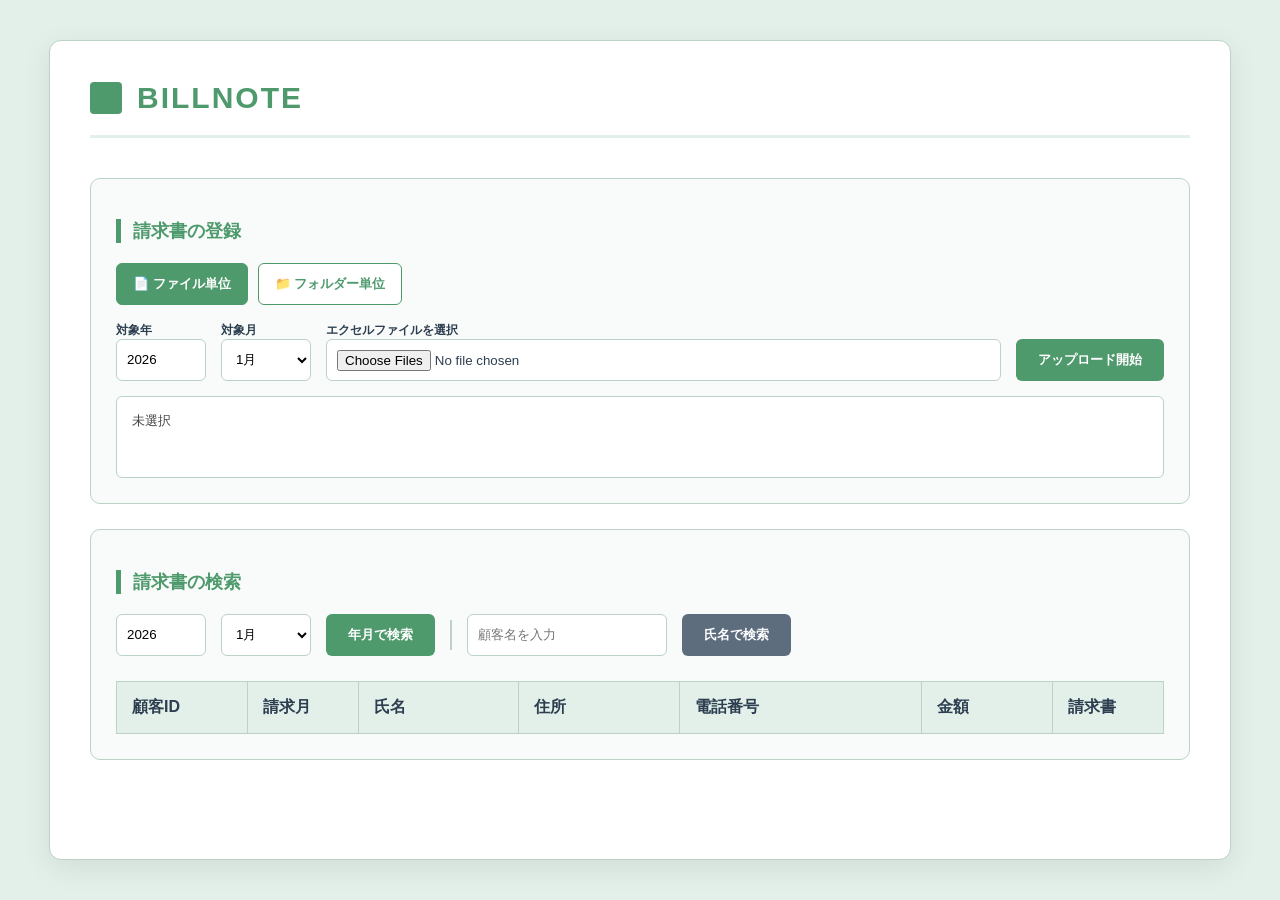
==== static/index.html @ 717a2413 "version1.03" ====
<!doctype html>
<html lang="ja">
  <head>
    <meta charset="UTF-8" />
    <meta name="viewport" content="width=device-width, initial-scale=1.0" />
    <title>BillNote | 請求書管理</title>
    <style>
      :root {
        --primary-green: #e2f0e9;
        --accent-green: #4e9a6d;
        --border-green: #bcd2c5;
        --text-dark: #2c3e50;
      }
      body {
        font-family: "Helvetica Neue", Arial, sans-serif;
        background-color: var(--primary-green);
        color: var(--text-dark);
        margin: 0;
        display: flex;
        justify-content: center;
        min-height: 100vh;
      }
      .container {
        width: 100%;
        max-width: 1100px;
        background: white;
        margin: 40px 20px;
        padding: 40px;
        border-radius: 12px;
        box-shadow: 0 8px 30px rgba(0, 0, 0, 0.08);
        border: 1px solid var(--border-green);
      }
      .header {
        display: flex;
        align-items: center;
        margin-bottom: 40px;
        border-bottom: 3px solid var(--primary-green);
        padding-bottom: 20px;
      }
      .logo {
        font-size: 30px;
        font-weight: bold;
        color: var(--accent-green);
        letter-spacing: 2px;
        display: flex;
        align-items: center;
      }
      .logo-icon {
        width: 32px;
        height: 32px;
        background-color: var(--accent-green);
        border-radius: 4px;
        margin-right: 15px;
      }
      .section-box {
        background-color: #f8fbf9;
        padding: 25px;
        border-radius: 10px;
        border: 1.5px solid var(--border-green);
        margin-bottom: 25px;
      }
      h2 {
        font-size: 18px;
        color: var(--accent-green);
        border-left: 5px solid var(--accent-green);
        padding-left: 12px;
        margin-bottom: 20px;
      }

      /* 入力フォームのレイアウト調整 */
      .upload-form-grid {
        display: flex;
        flex-wrap: wrap;
        gap: 15px;
        align-items: flex-end;
        margin-bottom: 15px;
      }

      input,
      select {
        padding: 10px;
        border: 1.5px solid var(--border-green);
        border-radius: 6px;
        background: white;
        height: 42px; /* 高さを統一 */
        box-sizing: border-box;
      }

      .mode-selector {
        margin-bottom: 15px;
        display: flex;
        gap: 10px;
      }
      .mode-btn {
        background: #fff;
        color: var(--accent-green);
        border: 1px solid var(--accent-green);
        padding: 8px 16px;
        font-size: 13px;
        cursor: pointer;
        border-radius: 6px;
      }
      .mode-btn.active {
        background: var(--accent-green);
        color: #fff;
      }

      button {
        background-color: var(--accent-green);
        color: white;
        border: none;
        padding: 0 22px;
        border-radius: 6px;
        cursor: pointer;
        font-weight: bold;
        transition: 0.2s;
        height: 42px; /* 入力欄と高さを合わせる */
      }
      button:hover {
        filter: brightness(0.9);
      }

      #selectionDisplay {
        display: block;
        font-size: 13px;
        color: #444;
        background: #fff;
        padding: 15px;
        border-radius: 6px;
        border: 1px solid var(--border-green);
        min-height: 50px;
        word-break: break-all;
      }

      .progress-container {
        width: 100%;
        background-color: #eee;
        border-radius: 10px;
        margin: 15px 0;
        display: none;
        overflow: hidden;
      }
      .progress-bar {
        width: 0%;
        height: 12px;
        background-color: var(--accent-green);
        transition: width 0.3s ease;
      }

      table {
        width: 100%;
        border-collapse: collapse;
        margin-top: 20px;
        background: white;
      }
      th {
        background-color: var(--primary-green);
        padding: 15px;
        border: 1px solid var(--border-green);
        text-align: left;
      }
      td {
        padding: 12px;
        border: 1px solid var(--border-green);
      }
      .id-link {
        color: var(--accent-green);
        text-decoration: none;
        font-weight: bold;
        cursor: pointer;
        border-bottom: 2px solid var(--primary-green);
      }

      #message {
        margin-top: 15px;
        padding: 12px;
        border-radius: 6px;
        display: none;
        border: 1px solid var(--border-green);
        background-color: #f8fbf9;
        max-height: 300px;
        overflow-y: auto;
      }
      .status-list {
        padding-left: 20px;
        font-size: 13px;
        list-style: none;
      }
    </style>
  </head>
  <body>
    <div class="container">
      <div class="header">
        <div class="logo">
          <div class="logo-icon"></div>
          BILLNOTE
        </div>
      </div>

      <div class="section-box">
        <h2>請求書の登録</h2>
        <div class="mode-selector">
          <button
            type="button"
            class="mode-btn active"
            id="fileModeBtn"
            onclick="toggleMode('file')"
          >
            📄 ファイル単位
          </button>
          <button
            type="button"
            class="mode-btn"
            id="folderModeBtn"
            onclick="toggleMode('folder')"
          >
            📁 フォルダー単位
          </button>
        </div>

        <form id="uploadForm" class="upload-form-grid">
          <div>
            <label style="font-size: 12px; font-weight: bold">対象年</label
            ><br />
            <input type="number" id="year" value="2026" style="width: 90px" />
          </div>
          <div>
            <label style="font-size: 12px; font-weight: bold">対象月</label
            ><br />
            <select id="month" style="width: 90px">
              <option value="1">1月</option>
              <option value="2">2月</option>
              <option value="3">3月</option>
              <option value="4">4月</option>
              <option value="5">5月</option>
              <option value="6">6月</option>
              <option value="7">7月</option>
              <option value="8">8月</option>
              <option value="9">9月</option>
              <option value="10">10月</option>
              <option value="11">11月</option>
              <option value="12">12月</option>
            </select>
          </div>
          <div style="flex-grow: 1; min-width: 250px">
            <label id="inputLabel" style="font-size: 12px; font-weight: bold"
              >エクセルファイルを選択</label
            ><br />
            <input
              type="file"
              id="fileInput"
              accept=".xlsx"
              multiple
              style="display: block; width: 100%"
            />
            <input
              type="file"
              id="folderInput"
              webkitdirectory
              style="display: none; width: 100%"
            />
          </div>
          <button type="submit">アップロード開始</button>
        </form>

        <div id="selectionDisplay">未選択</div>

        <div id="progressWrapper" style="display: none; margin-top: 20px">
          <div class="progress-container">
            <div id="progressBar" class="progress-bar"></div>
          </div>
          <div
            id="progressText"
            style="
              font-size: 12px;
              color: var(--accent-green);
              text-align: right;
              margin-top: 5px;
            "
          >
            0%
          </div>
        </div>
        <div id="message"></div>
      </div>

      <div class="section-box">
        <h2>請求書の検索</h2>
        <div
          style="
            display: flex;
            gap: 15px;
            margin-bottom: 25px;
            flex-wrap: wrap;
            align-items: center;
          "
        >
          <input
            type="number"
            id="searchYear"
            value="2026"
            style="width: 90px"
          />
          <select id="searchMonth" style="width: 90px">
            <option value="1">1月</option>
            <option value="2">2月</option>
            <option value="3">3月</option>
            <option value="4">4月</option>
            <option value="5">5月</option>
            <option value="6">6月</option>
            <option value="7">7月</option>
            <option value="8">8月</option>
            <option value="9">9月</option>
            <option value="10">10月</option>
            <option value="11">11月</option>
            <option value="12">12月</option>
          </select>
          <button onclick="searchInvoices('month')">年月で検索</button>
          <div
            style="width: 2px; height: 30px; background: var(--border-green)"
          ></div>
          <input
            type="text"
            id="searchName"
            placeholder="顧客名を入力"
            style="width: 200px"
          />
          <button
            onclick="searchInvoices('customer')"
            style="background-color: #5d6d7e"
          >
            氏名で検索
          </button>
        </div>

        <table>
          <thead>
            <tr>
              <th style="width: 100px">顧客ID</th>
              <th style="width: 80px">請求月</th>
              <th>氏名</th>
              <th>住所</th>
              <th>電話番号</th>
              <th style="width: 100px">金額</th>
              <th style="width: 80px">請求書</th>
            </tr>
          </thead>
          <tbody id="resultTable"></tbody>
        </table>
      </div>
    </div>

    <script>
      const apiBaseUrl =
        "https://6ssxr2dq8d.execute-api.ap-northeast-1.amazonaws.com/default/billnote-api";
      let currentMode = "file";

      function toggleMode(mode) {
        currentMode = mode;
        const fileInp = document.getElementById("fileInput");
        const folderInp = document.getElementById("folderInput");
        const display = document.getElementById("selectionDisplay");
        const label = document.getElementById("inputLabel");

        document
          .getElementById("fileModeBtn")
          .classList.toggle("active", mode === "file");
        document
          .getElementById("folderModeBtn")
          .classList.toggle("active", mode === "folder");

        if (mode === "file") {
          fileInp.style.display = "block";
          folderInp.style.display = "none";
          label.textContent = "エクセルファイルを選択 (複数可)";
        } else {
          fileInp.style.display = "none";
          folderInp.style.display = "block";
          label.textContent = "フォルダーを選択してください";
        }

        fileInp.value = "";
        folderInp.value = "";
        display.textContent = "未選択";
      }

      function updateDisplay(e) {
        const display = document.getElementById("selectionDisplay");
        const files = Array.from(e.target.files);

        if (files.length === 0) {
          display.textContent = "未選択";
          return;
        }

        const excelFiles = files.filter((f) => f.name.endsWith(".xlsx"));

        if (currentMode === "folder") {
          // 不明なフォルダー対策: パスを分解して親を取得
          let folderName = "選択されたフォルダ";
          const firstFile = files.find((f) => f.webkitrelativepath);
          if (firstFile) {
            folderName = firstFile.webkitrelativepath.split("/")[0];
          }

          display.innerHTML =
            `📁 フォルダー名: <strong style="color:var(--accent-green);">${folderName}</strong><br>` +
            `<small>Excelファイル (${excelFiles.length}件): ${excelFiles.map((f) => f.name).join(", ")}</small>`;
        } else {
          // ファイル名を下の欄に一覧表示
          display.innerHTML =
            `📄 選択されたファイル (${excelFiles.length}件):<br>` +
            `<small>${excelFiles.map((f) => f.name).join(", ")}</small>`;
        }
      }

      document
        .getElementById("fileInput")
        .addEventListener("change", updateDisplay);
      document
        .getElementById("folderInput")
        .addEventListener("change", updateDisplay);

      // アップロード
      document.getElementById("uploadForm").onsubmit = async (e) => {
        e.preventDefault();
        const activeInput =
          currentMode === "file"
            ? document.getElementById("fileInput")
            : document.getElementById("folderInput");
        const files = Array.from(activeInput.files).filter((f) =>
          f.name.endsWith(".xlsx"),
        );
        if (files.length === 0)
          return alert("送信するExcelファイルがありません");

        const msg = document.getElementById("message");
        const progBar = document.getElementById("progressBar");
        const progText = document.getElementById("progressText");

        msg.style.display = "block";
        msg.innerHTML =
          "<strong>処理状況:</strong><ul id='statusList' class='status-list'></ul>";
        document.getElementById("progressWrapper").style.display = "block";
        const statusList = document.getElementById("statusList");

        for (let i = 0; i < files.length; i++) {
          const file = files[i];
          const li = document.createElement("li");
          li.textContent = `⏳ [${i + 1}/${files.length}] ${file.name}`;
          statusList.appendChild(li);

          const formData = new FormData();
          formData.append("file", file);
          formData.append("year", document.getElementById("year").value);
          formData.append("month", document.getElementById("month").value);

          try {
            const res = await fetch(apiBaseUrl + "/upload", {
              method: "POST",
              body: formData,
            });
            li.innerHTML = res.ok
              ? `<span style="color: #2e7d32;">✔ ${file.name} 完了</span>`
              : `<span style="color: #c62828;">✘ ${file.name} 失敗</span>`;
          } catch (err) {
            li.innerHTML = `<span style="color: #c62828;">✘ エラー</span>`;
          }

          const percent = Math.round(((i + 1) / files.length) * 100);
          progBar.style.width = percent + "%";
          progText.textContent = `${percent}% (${i + 1}/${files.length})`;
          msg.scrollTop = msg.scrollHeight;
        }
      };

      // 検索（元のロジックを復元）
      async function searchInvoices(type, val = null) {
        let url = "";
        if (type === "month") {
          url = `${apiBaseUrl}/search/month?year=${document.getElementById("searchYear").value}&month=${document.getElementById("searchMonth").value}`;
        } else if (type === "customer") {
          const name = document.getElementById("searchName").value;
          if (!name) return alert("氏名を入力してください");
          url = `${apiBaseUrl}/search/customer?name=${encodeURIComponent(name)}`;
        } else if (type === "id") {
          url = `${apiBaseUrl}/search/customer_id?customer_id=${val}`;
        }

        const tbody = document.getElementById("resultTable");
        tbody.innerHTML =
          '<tr><td colspan="7" style="text-align:center;">読み込み中...</td></tr>';

        try {
          const res = await fetch(url);
          const data = await res.json();
          tbody.innerHTML = "";
          if (!data.results || data.results.length === 0) {
            tbody.innerHTML =
              '<tr><td colspan="7" style="text-align:center;">該当なし</td></tr>';
            return;
          }
          data.results.forEach((item) => {
            const tr = document.createElement("tr");
            tr.innerHTML = `
                <td><a class="id-link" onclick="searchInvoices('id', '${item.customer_id}')">${item.customer_id.substring(0, 8)}</a></td>
                <td>${item.invoice_month}</td>
                <td><b>${item.customer_name}</b></td>
                <td style="font-size: 11px;">${item.address || "-"}</td>
                <td>${item.phone || "-"}</td>
                <td style="text-align: right;">${item.total_amount.toLocaleString()}円</td>
                <td style="text-align: center;">
                    <a href="${apiBaseUrl}/download?s3_path=${encodeURIComponent(item.s3_path)}" target="_blank">
                        <button style="padding: 0 10px; font-size: 12px; background:#17a2b8; height:30px;">保存</button>
                    </a>
                </td>`;
            tbody.appendChild(tr);
          });
        } catch (err) {
          alert("エラーが発生しました");
        }
      }
    </script>
  </body>
</html>
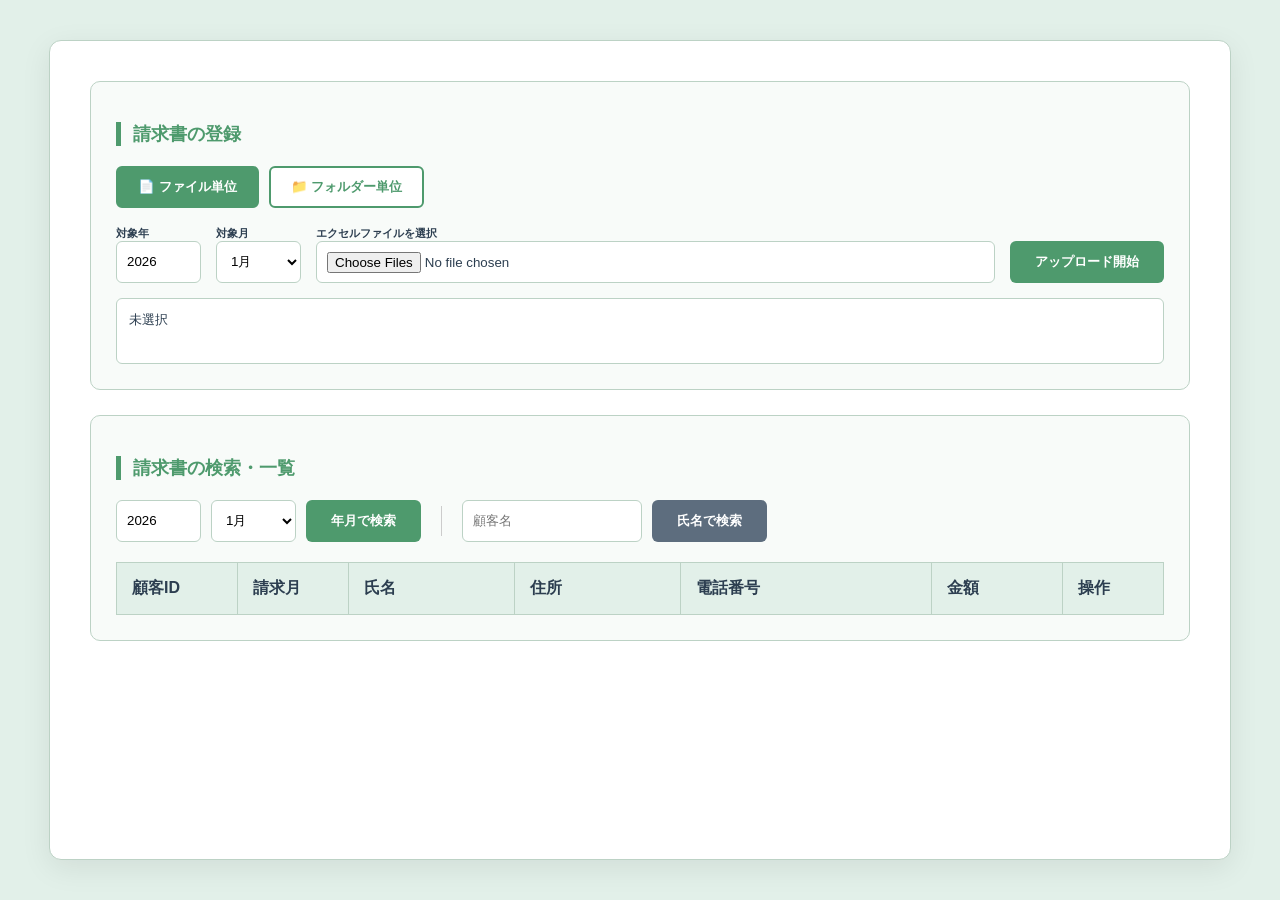
==== commit 975aeaa1: "version1.04" ====
--- a/static/index.html
+++ b/static/index.html
@@ -10,6 +10,7 @@
         --accent-green: #4e9a6d;
         --border-green: #bcd2c5;
         --text-dark: #2c3e50;
+        --bg-white: #ffffff;
       }
       body {
         font-family: "Helvetica Neue", Arial, sans-serif;
@@ -23,34 +24,12 @@
       .container {
         width: 100%;
         max-width: 1100px;
-        background: white;
+        background: var(--bg-white);
         margin: 40px 20px;
         padding: 40px;
         border-radius: 12px;
         box-shadow: 0 8px 30px rgba(0, 0, 0, 0.08);
         border: 1px solid var(--border-green);
-      }
-      .header {
-        display: flex;
-        align-items: center;
-        margin-bottom: 40px;
-        border-bottom: 3px solid var(--primary-green);
-        padding-bottom: 20px;
-      }
-      .logo {
-        font-size: 30px;
-        font-weight: bold;
-        color: var(--accent-green);
-        letter-spacing: 2px;
-        display: flex;
-        align-items: center;
-      }
-      .logo-icon {
-        width: 32px;
-        height: 32px;
-        background-color: var(--accent-green);
-        border-radius: 4px;
-        margin-right: 15px;
       }
       .section-box {
         background-color: #f8fbf9;
@@ -67,7 +46,28 @@
         margin-bottom: 20px;
       }
 
-      /* 入力フォームのレイアウト調整 */
+      /* モード切替ボタンのスタイル */
+      .mode-tabs {
+        display: flex;
+        gap: 10px;
+        margin-bottom: 15px;
+      }
+      .btn-mode {
+        padding: 10px 20px;
+        border-radius: 6px;
+        cursor: pointer;
+        font-weight: bold;
+        transition: 0.3s;
+        border: 2px solid var(--accent-green);
+        background-color: white;
+        color: var(--accent-green);
+      }
+      /* 選択されている時の色 */
+      .btn-mode.active {
+        background-color: var(--accent-green);
+        color: white;
+      }
+
       .upload-form-grid {
         display: flex;
         flex-wrap: wrap;
@@ -75,83 +75,89 @@
         align-items: flex-end;
         margin-bottom: 15px;
       }
-
       input,
       select {
         padding: 10px;
         border: 1.5px solid var(--border-green);
         border-radius: 6px;
         background: white;
-        height: 42px; /* 高さを統一 */
+        height: 42px;
         box-sizing: border-box;
       }
-
-      .mode-selector {
-        margin-bottom: 15px;
-        display: flex;
-        gap: 10px;
-      }
-      .mode-btn {
-        background: #fff;
-        color: var(--accent-green);
-        border: 1px solid var(--accent-green);
-        padding: 8px 16px;
-        font-size: 13px;
-        cursor: pointer;
-        border-radius: 6px;
-      }
-      .mode-btn.active {
-        background: var(--accent-green);
-        color: #fff;
-      }
-
-      button {
+      .btn-main {
         background-color: var(--accent-green);
         color: white;
         border: none;
-        padding: 0 22px;
+        padding: 0 25px;
         border-radius: 6px;
         cursor: pointer;
         font-weight: bold;
-        transition: 0.2s;
-        height: 42px; /* 入力欄と高さを合わせる */
-      }
-      button:hover {
-        filter: brightness(0.9);
-      }
-
+        height: 42px;
+      }
+
+      /* 選択中リスト */
       #selectionDisplay {
-        display: block;
         font-size: 13px;
-        color: #444;
         background: #fff;
-        padding: 15px;
+        padding: 12px;
         border-radius: 6px;
         border: 1px solid var(--border-green);
-        min-height: 50px;
-        word-break: break-all;
-      }
-
-      .progress-container {
+        min-height: 40px;
+        margin-top: 10px;
+        max-height: 200px;
+        overflow-y: auto;
+      }
+
+      /* 進捗・ログ表示 */
+      .progress-wrapper {
+        margin: 20px 0;
+        display: none;
+      }
+      .progress-outer {
         width: 100%;
         background-color: #eee;
         border-radius: 10px;
-        margin: 15px 0;
+        height: 18px;
+        overflow: hidden;
+        border: 1px solid var(--border-green);
+      }
+      .progress-inner {
+        width: 0%;
+        height: 100%;
+        background: linear-gradient(90deg, #4e9a6d, #82c49a);
+        transition: width 0.3s ease;
+      }
+      #message {
+        margin-top: 15px;
+        padding: 15px;
+        border-radius: 6px;
         display: none;
-        overflow: hidden;
-      }
-      .progress-bar {
-        width: 0%;
-        height: 12px;
-        background-color: var(--accent-green);
-        transition: width 0.3s ease;
+        border: 1px solid var(--border-green);
+        background-color: #fff;
+        max-height: 300px;
+        overflow-y: auto;
+        font-size: 13px;
+      }
+      .log-entry {
+        border-bottom: 1px solid #f0f0f0;
+        padding: 6px 0;
+      }
+      .status-waiting {
+        color: #888;
+      }
+      .status-success {
+        color: #2e7d32;
+        font-weight: bold;
+      }
+      .status-error {
+        color: #d32f2f;
+        font-weight: bold;
       }
 
       table {
         width: 100%;
         border-collapse: collapse;
         margin-top: 20px;
-        background: white;
       }
       th {
         background-color: var(--primary-green);
@@ -168,50 +174,27 @@
         text-decoration: none;
         font-weight: bold;
         cursor: pointer;
-        border-bottom: 2px solid var(--primary-green);
-      }
-
-      #message {
-        margin-top: 15px;
-        padding: 12px;
-        border-radius: 6px;
-        display: none;
-        border: 1px solid var(--border-green);
-        background-color: #f8fbf9;
-        max-height: 300px;
-        overflow-y: auto;
-      }
-      .status-list {
-        padding-left: 20px;
-        font-size: 13px;
-        list-style: none;
       }
     </style>
   </head>
   <body>
     <div class="container">
-      <div class="header">
-        <div class="logo">
-          <div class="logo-icon"></div>
-          BILLNOTE
-        </div>
-      </div>
-
       <div class="section-box">
         <h2>請求書の登録</h2>
-        <div class="mode-selector">
+
+        <div class="mode-tabs">
           <button
             type="button"
-            class="mode-btn active"
-            id="fileModeBtn"
+            id="modeFile"
+            class="btn-mode active"
             onclick="toggleMode('file')"
           >
             📄 ファイル単位
           </button>
           <button
             type="button"
-            class="mode-btn"
-            id="folderModeBtn"
+            id="modeFolder"
+            class="btn-mode"
             onclick="toggleMode('folder')"
           >
             📁 フォルダー単位
@@ -220,14 +203,14 @@
 
         <form id="uploadForm" class="upload-form-grid">
           <div>
-            <label style="font-size: 12px; font-weight: bold">対象年</label
+            <label style="font-size: 11px; font-weight: bold">対象年</label
             ><br />
-            <input type="number" id="year" value="2026" style="width: 90px" />
+            <input type="number" id="year" value="2026" style="width: 85px" />
           </div>
           <div>
-            <label style="font-size: 12px; font-weight: bold">対象月</label
+            <label style="font-size: 11px; font-weight: bold">対象月</label
             ><br />
-            <select id="month" style="width: 90px">
+            <select id="month" style="width: 85px">
               <option value="1">1月</option>
               <option value="2">2月</option>
               <option value="3">3月</option>
@@ -242,8 +225,8 @@
               <option value="12">12月</option>
             </select>
           </div>
-          <div style="flex-grow: 1; min-width: 250px">
-            <label id="inputLabel" style="font-size: 12px; font-weight: bold"
+          <div style="flex-grow: 1">
+            <label id="inputLabel" style="font-size: 11px; font-weight: bold"
               >エクセルファイルを選択</label
             ><br />
             <input
@@ -260,37 +243,40 @@
               style="display: none; width: 100%"
             />
           </div>
-          <button type="submit">アップロード開始</button>
+          <button type="submit" class="btn-main">アップロード開始</button>
         </form>
 
         <div id="selectionDisplay">未選択</div>
 
-        <div id="progressWrapper" style="display: none; margin-top: 20px">
-          <div class="progress-container">
-            <div id="progressBar" class="progress-bar"></div>
+        <div id="progressArea" class="progress-wrapper">
+          <div class="progress-outer">
+            <div id="progressGauge" class="progress-inner"></div>
           </div>
           <div
-            id="progressText"
             style="
+              display: flex;
+              justify-content: space-between;
               font-size: 12px;
+              margin-top: 5px;
+              font-weight: bold;
               color: var(--accent-green);
-              text-align: right;
-              margin-top: 5px;
             "
           >
-            0%
+            <span id="progressPercent">0%</span>
+            <span id="progressCount">0 / 0</span>
           </div>
         </div>
+
         <div id="message"></div>
       </div>
 
       <div class="section-box">
-        <h2>請求書の検索</h2>
+        <h2>請求書の検索・一覧</h2>
         <div
           style="
             display: flex;
-            gap: 15px;
-            margin-bottom: 25px;
+            gap: 10px;
+            margin-bottom: 20px;
             flex-wrap: wrap;
             align-items: center;
           "
@@ -299,9 +285,9 @@
             type="number"
             id="searchYear"
             value="2026"
-            style="width: 90px"
+            style="width: 85px"
           />
-          <select id="searchMonth" style="width: 90px">
+          <select id="searchMonth" style="width: 85px">
             <option value="1">1月</option>
             <option value="2">2月</option>
             <option value="3">3月</option>
@@ -315,17 +301,20 @@
             <option value="11">11月</option>
             <option value="12">12月</option>
           </select>
-          <button onclick="searchInvoices('month')">年月で検索</button>
+          <button class="btn-main" onclick="searchInvoices('month')">
+            年月で検索
+          </button>
           <div
-            style="width: 2px; height: 30px; background: var(--border-green)"
+            style="width: 1px; height: 30px; background: #ccc; margin: 0 10px"
           ></div>
           <input
             type="text"
             id="searchName"
-            placeholder="顧客名を入力"
-            style="width: 200px"
+            placeholder="顧客名"
+            style="width: 180px"
           />
           <button
+            class="btn-main"
             onclick="searchInvoices('customer')"
             style="background-color: #5d6d7e"
           >
@@ -333,16 +322,18 @@
           </button>
         </div>
 
-        <table>
+        <table
+          style="width: 100%; border-collapse: collapse; background: white"
+        >
           <thead>
             <tr>
-              <th style="width: 100px">顧客ID</th>
+              <th style="width: 90px">顧客ID</th>
               <th style="width: 80px">請求月</th>
               <th>氏名</th>
               <th>住所</th>
               <th>電話番号</th>
               <th style="width: 100px">金額</th>
-              <th style="width: 80px">請求書</th>
+              <th style="width: 70px">操作</th>
             </tr>
           </thead>
           <tbody id="resultTable"></tbody>
@@ -357,71 +348,47 @@
 
       function toggleMode(mode) {
         currentMode = mode;
+        const btnFile = document.getElementById("modeFile");
+        const btnFolder = document.getElementById("modeFolder");
         const fileInp = document.getElementById("fileInput");
         const folderInp = document.getElementById("folderInput");
-        const display = document.getElementById("selectionDisplay");
-        const label = document.getElementById("inputLabel");
-
-        document
-          .getElementById("fileModeBtn")
-          .classList.toggle("active", mode === "file");
-        document
-          .getElementById("folderModeBtn")
-          .classList.toggle("active", mode === "folder");
 
         if (mode === "file") {
+          btnFile.classList.add("active");
+          btnFolder.classList.remove("active");
           fileInp.style.display = "block";
           folderInp.style.display = "none";
-          label.textContent = "エクセルファイルを選択 (複数可)";
+          document.getElementById("inputLabel").textContent =
+            "エクセルファイルを選択";
         } else {
+          btnFolder.classList.add("active");
+          btnFile.classList.remove("active");
           fileInp.style.display = "none";
           folderInp.style.display = "block";
-          label.textContent = "フォルダーを選択してください";
+          document.getElementById("inputLabel").textContent =
+            "フォルダーを選択";
         }
-
-        fileInp.value = "";
-        folderInp.value = "";
-        display.textContent = "未選択";
+        document.getElementById("selectionDisplay").textContent = "未選択";
       }
 
       function updateDisplay(e) {
+        const files = Array.from(e.target.files).filter((f) =>
+          f.name.endsWith(".xlsx"),
+        );
         const display = document.getElementById("selectionDisplay");
-        const files = Array.from(e.target.files);
-
         if (files.length === 0) {
           display.textContent = "未選択";
           return;
         }
 
-        const excelFiles = files.filter((f) => f.name.endsWith(".xlsx"));
-
-        if (currentMode === "folder") {
-          // 不明なフォルダー対策: パスを分解して親を取得
-          let folderName = "選択されたフォルダ";
-          const firstFile = files.find((f) => f.webkitrelativepath);
-          if (firstFile) {
-            folderName = firstFile.webkitrelativepath.split("/")[0];
-          }
-
-          display.innerHTML =
-            `📁 フォルダー名: <strong style="color:var(--accent-green);">${folderName}</strong><br>` +
-            `<small>Excelファイル (${excelFiles.length}件): ${excelFiles.map((f) => f.name).join(", ")}</small>`;
-        } else {
-          // ファイル名を下の欄に一覧表示
-          display.innerHTML =
-            `📄 選択されたファイル (${excelFiles.length}件):<br>` +
-            `<small>${excelFiles.map((f) => f.name).join(", ")}</small>`;
-        }
-      }
-
-      document
-        .getElementById("fileInput")
-        .addEventListener("change", updateDisplay);
-      document
-        .getElementById("folderInput")
-        .addEventListener("change", updateDisplay);
-
-      // アップロード
+        const list = files
+          .map((f) => `<li>${f.webkitrelativepath || f.name}</li>`)
+          .join("");
+        display.innerHTML = `<strong>📁 選択したファイル (${files.length}件):</strong><ul style="margin:5px 0; padding-left:18px; color:#555;">${list}</ul>`;
+      }
+      document.getElementById("fileInput").onchange = updateDisplay;
+      document.getElementById("folderInput").onchange = updateDisplay;
+
       document.getElementById("uploadForm").onsubmit = async (e) => {
         e.preventDefault();
         const activeInput =
@@ -431,57 +398,64 @@
         const files = Array.from(activeInput.files).filter((f) =>
           f.name.endsWith(".xlsx"),
         );
-        if (files.length === 0)
-          return alert("送信するExcelファイルがありません");
+        if (files.length === 0) return alert("ファイルを選んでください");
 
         const msg = document.getElementById("message");
-        const progBar = document.getElementById("progressBar");
-        const progText = document.getElementById("progressText");
+        const progArea = document.getElementById("progressArea");
+        const progGauge = document.getElementById("progressGauge");
 
         msg.style.display = "block";
-        msg.innerHTML =
-          "<strong>処理状況:</strong><ul id='statusList' class='status-list'></ul>";
-        document.getElementById("progressWrapper").style.display = "block";
-        const statusList = document.getElementById("statusList");
+        msg.innerHTML = "<strong>📊 処理結果:</strong>";
+        progArea.style.display = "block";
 
         for (let i = 0; i < files.length; i++) {
           const file = files[i];
-          const li = document.createElement("li");
-          li.textContent = `⏳ [${i + 1}/${files.length}] ${file.name}`;
-          statusList.appendChild(li);
+          const logId = `log-${i}`;
+          msg.innerHTML += `<div id="${logId}" class="log-entry status-waiting">⏳ ${file.name} - 送信開始...</div>`;
+          msg.scrollTop = msg.scrollHeight;
 
           const formData = new FormData();
           formData.append("file", file);
           formData.append("year", document.getElementById("year").value);
           formData.append("month", document.getElementById("month").value);
 
+          const logElem = document.getElementById(logId);
           try {
             const res = await fetch(apiBaseUrl + "/upload", {
               method: "POST",
               body: formData,
             });
-            li.innerHTML = res.ok
-              ? `<span style="color: #2e7d32;">✔ ${file.name} 完了</span>`
-              : `<span style="color: #c62828;">✘ ${file.name} 失敗</span>`;
+            if (res.ok) {
+              logElem.className = "log-entry status-success";
+              logElem.textContent = `✔ ${file.name} - 成功`;
+            } else {
+              const err = await res
+                .json()
+                .catch(() => ({ detail: "不明なエラー" }));
+              logElem.className = "log-entry status-error";
+              logElem.textContent = `✘ ${file.name} - 失敗 (${err.detail})`;
+            }
           } catch (err) {
-            li.innerHTML = `<span style="color: #c62828;">✘ エラー</span>`;
+            logElem.className = "log-entry status-error";
+            logElem.textContent = `✘ ${file.name} - 接続エラー`;
           }
 
           const percent = Math.round(((i + 1) / files.length) * 100);
-          progBar.style.width = percent + "%";
-          progText.textContent = `${percent}% (${i + 1}/${files.length})`;
-          msg.scrollTop = msg.scrollHeight;
+          progGauge.style.width = percent + "%";
+          document.getElementById("progressPercent").textContent =
+            percent + "%";
+          document.getElementById("progressCount").textContent =
+            `${i + 1} / ${files.length}`;
         }
       };
 
-      // 検索（元のロジックを復元）
       async function searchInvoices(type, val = null) {
         let url = "";
         if (type === "month") {
           url = `${apiBaseUrl}/search/month?year=${document.getElementById("searchYear").value}&month=${document.getElementById("searchMonth").value}`;
         } else if (type === "customer") {
           const name = document.getElementById("searchName").value;
-          if (!name) return alert("氏名を入力してください");
+          if (!name) return alert("氏名を入力");
           url = `${apiBaseUrl}/search/customer?name=${encodeURIComponent(name)}`;
         } else if (type === "id") {
           url = `${apiBaseUrl}/search/customer_id?customer_id=${val}`;
@@ -489,7 +463,7 @@
 
         const tbody = document.getElementById("resultTable");
         tbody.innerHTML =
-          '<tr><td colspan="7" style="text-align:center;">読み込み中...</td></tr>';
+          '<tr><td colspan="7" style="text-align:center;">検索中...</td></tr>';
 
         try {
           const res = await fetch(url);
@@ -509,11 +483,9 @@
                 <td style="font-size: 11px;">${item.address || "-"}</td>
                 <td>${item.phone || "-"}</td>
                 <td style="text-align: right;">${item.total_amount.toLocaleString()}円</td>
-                <td style="text-align: center;">
-                    <a href="${apiBaseUrl}/download?s3_path=${encodeURIComponent(item.s3_path)}" target="_blank">
-                        <button style="padding: 0 10px; font-size: 12px; background:#17a2b8; height:30px;">保存</button>
-                    </a>
-                </td>`;
+                <td><a href="${apiBaseUrl}/download?s3_path=${encodeURIComponent(item.s3_path)}" target="_blank">
+                  <button style="background:#17a2b8; color:white; border:none; padding:4px 8px; border-radius:4px; cursor:pointer; font-size:11px;">保存</button>
+                </a></td>`;
             tbody.appendChild(tr);
           });
         } catch (err) {
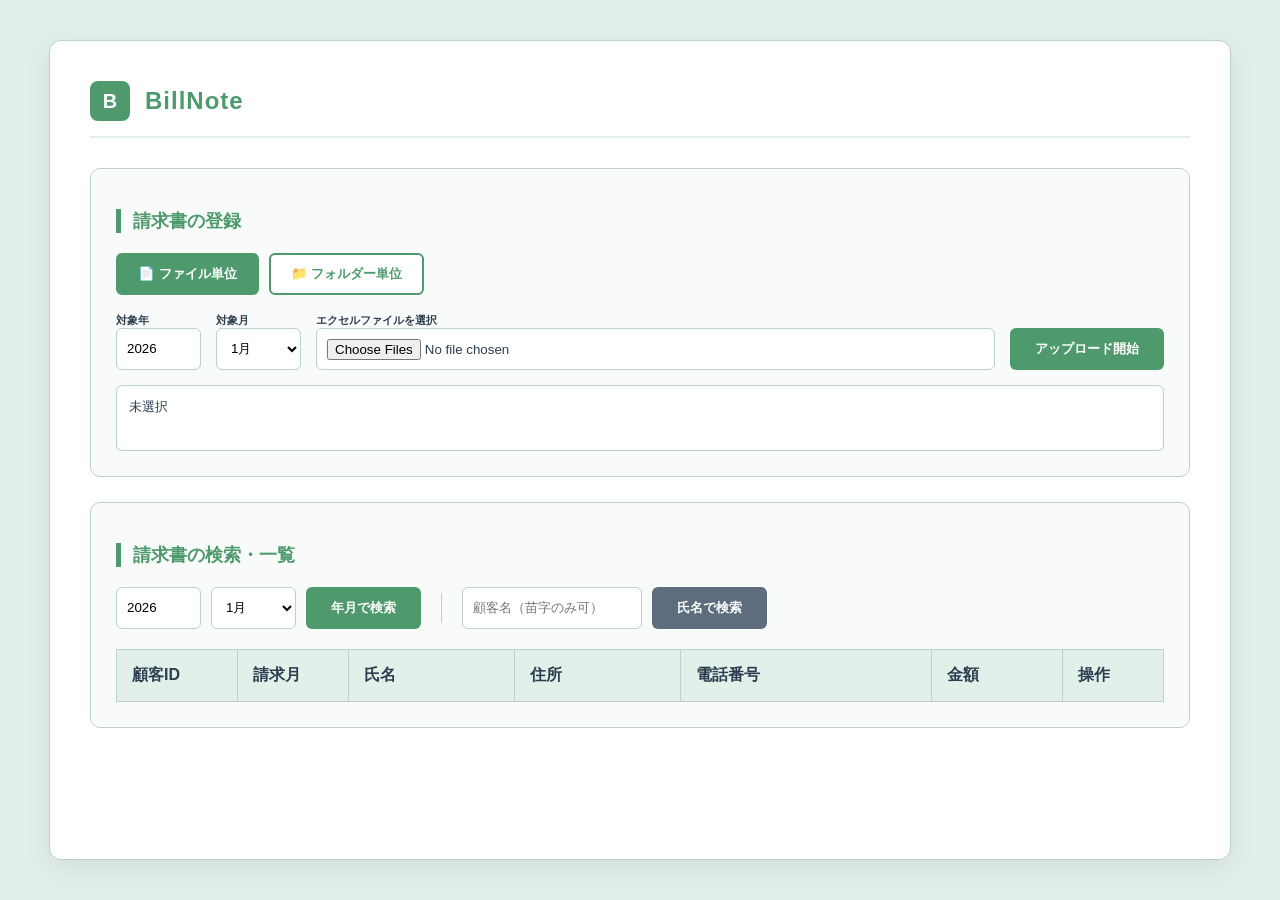
==== commit 8ff9c6ac: "version1.05" ====
--- a/static/index.html
+++ b/static/index.html
@@ -31,6 +31,35 @@
         box-shadow: 0 8px 30px rgba(0, 0, 0, 0.08);
         border: 1px solid var(--border-green);
       }
+
+      /* BillNote ロゴ部分の復活 */
+      .header {
+        display: flex;
+        align-items: center;
+        margin-bottom: 30px;
+        border-bottom: 2px solid var(--primary-green);
+        padding-bottom: 15px;
+      }
+      .logo-icon {
+        background-color: var(--accent-green);
+        color: white;
+        width: 40px;
+        height: 40px;
+        border-radius: 8px;
+        display: flex;
+        justify-content: center;
+        align-items: center;
+        font-weight: bold;
+        font-size: 20px;
+        margin-right: 15px;
+      }
+      .logo-text {
+        font-size: 24px;
+        font-weight: bold;
+        color: var(--accent-green);
+        letter-spacing: 1px;
+      }
+
       .section-box {
         background-color: #f8fbf9;
         padding: 25px;
@@ -46,7 +75,6 @@
         margin-bottom: 20px;
       }
 
-      /* モード切替ボタンのスタイル */
       .mode-tabs {
         display: flex;
         gap: 10px;
@@ -62,7 +90,6 @@
         background-color: white;
         color: var(--accent-green);
       }
-      /* 選択されている時の色 */
       .btn-mode.active {
         background-color: var(--accent-green);
         color: white;
@@ -95,7 +122,6 @@
         height: 42px;
       }
 
-      /* 選択中リスト */
       #selectionDisplay {
         font-size: 13px;
         background: #fff;
@@ -108,7 +134,6 @@
         overflow-y: auto;
       }
 
-      /* 進捗・ログ表示 */
       .progress-wrapper {
         margin: 20px 0;
         display: none;
@@ -179,6 +204,11 @@
   </head>
   <body>
     <div class="container">
+      <div class="header">
+        <div class="logo-icon">B</div>
+        <div class="logo-text">BillNote</div>
+      </div>
+
       <div class="section-box">
         <h2>請求書の登録</h2>
 
@@ -266,7 +296,6 @@
             <span id="progressCount">0 / 0</span>
           </div>
         </div>
-
         <div id="message"></div>
       </div>
 
@@ -310,7 +339,7 @@
           <input
             type="text"
             id="searchName"
-            placeholder="顧客名"
+            placeholder="顧客名（苗字のみ可）"
             style="width: 180px"
           />
           <button
@@ -380,7 +409,6 @@
           display.textContent = "未選択";
           return;
         }
-
         const list = files
           .map((f) => `<li>${f.webkitrelativepath || f.name}</li>`)
           .join("");
@@ -403,7 +431,6 @@
         const msg = document.getElementById("message");
         const progArea = document.getElementById("progressArea");
         const progGauge = document.getElementById("progressGauge");
-
         msg.style.display = "block";
         msg.innerHTML = "<strong>📊 処理結果:</strong>";
         progArea.style.display = "block";
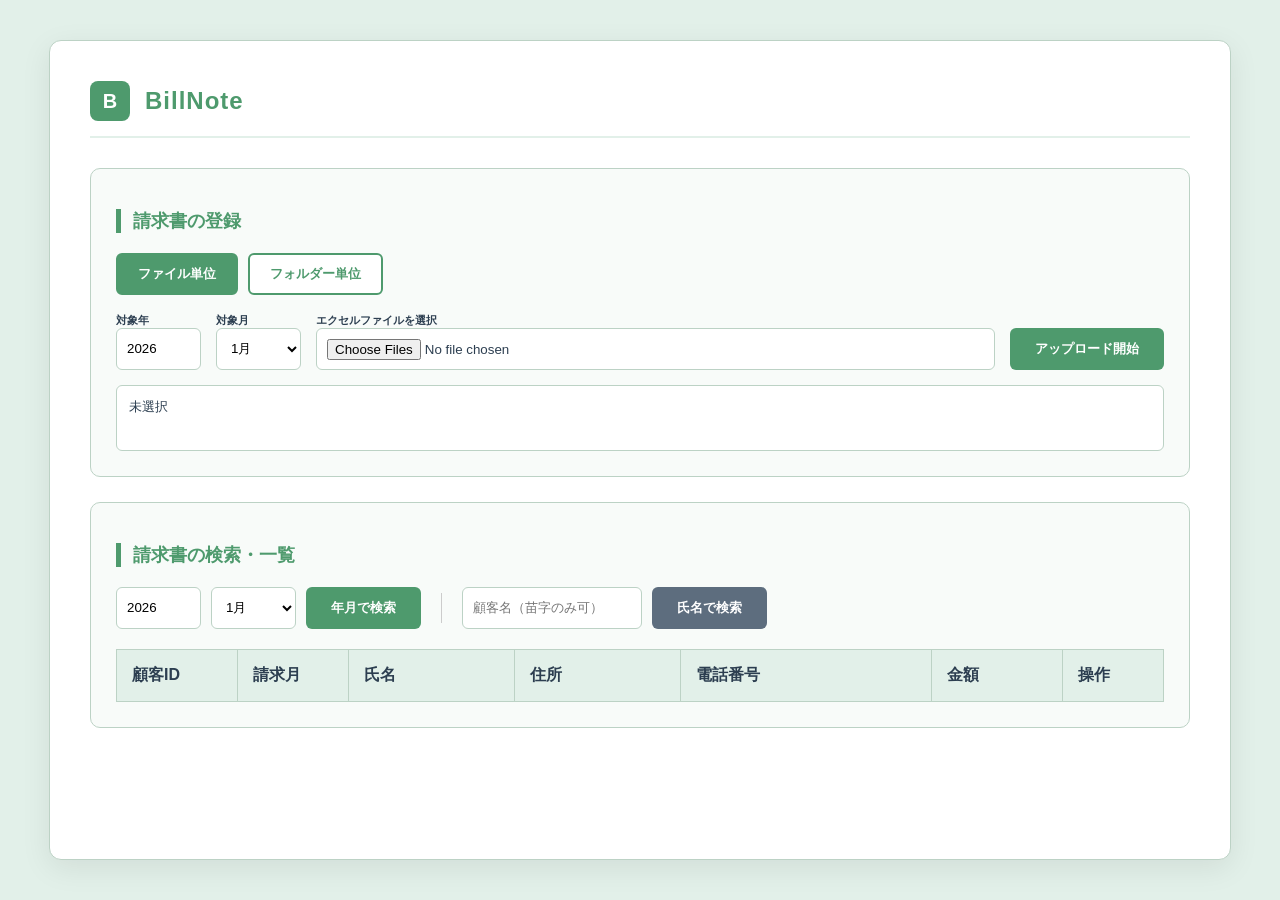
==== commit 0b71f08b: "html,css,jsのファイルを分けた" ====
--- a/static/index.html
+++ b/static/index.html
@@ -4,203 +4,7 @@
     <meta charset="UTF-8" />
     <meta name="viewport" content="width=device-width, initial-scale=1.0" />
     <title>BillNote | 請求書管理</title>
-    <style>
-      :root {
-        --primary-green: #e2f0e9;
-        --accent-green: #4e9a6d;
-        --border-green: #bcd2c5;
-        --text-dark: #2c3e50;
-        --bg-white: #ffffff;
-      }
-      body {
-        font-family: "Helvetica Neue", Arial, sans-serif;
-        background-color: var(--primary-green);
-        color: var(--text-dark);
-        margin: 0;
-        display: flex;
-        justify-content: center;
-        min-height: 100vh;
-      }
-      .container {
-        width: 100%;
-        max-width: 1100px;
-        background: var(--bg-white);
-        margin: 40px 20px;
-        padding: 40px;
-        border-radius: 12px;
-        box-shadow: 0 8px 30px rgba(0, 0, 0, 0.08);
-        border: 1px solid var(--border-green);
-      }
-
-      /* BillNote ロゴ部分の復活 */
-      .header {
-        display: flex;
-        align-items: center;
-        margin-bottom: 30px;
-        border-bottom: 2px solid var(--primary-green);
-        padding-bottom: 15px;
-      }
-      .logo-icon {
-        background-color: var(--accent-green);
-        color: white;
-        width: 40px;
-        height: 40px;
-        border-radius: 8px;
-        display: flex;
-        justify-content: center;
-        align-items: center;
-        font-weight: bold;
-        font-size: 20px;
-        margin-right: 15px;
-      }
-      .logo-text {
-        font-size: 24px;
-        font-weight: bold;
-        color: var(--accent-green);
-        letter-spacing: 1px;
-      }
-
-      .section-box {
-        background-color: #f8fbf9;
-        padding: 25px;
-        border-radius: 10px;
-        border: 1.5px solid var(--border-green);
-        margin-bottom: 25px;
-      }
-      h2 {
-        font-size: 18px;
-        color: var(--accent-green);
-        border-left: 5px solid var(--accent-green);
-        padding-left: 12px;
-        margin-bottom: 20px;
-      }
-
-      .mode-tabs {
-        display: flex;
-        gap: 10px;
-        margin-bottom: 15px;
-      }
-      .btn-mode {
-        padding: 10px 20px;
-        border-radius: 6px;
-        cursor: pointer;
-        font-weight: bold;
-        transition: 0.3s;
-        border: 2px solid var(--accent-green);
-        background-color: white;
-        color: var(--accent-green);
-      }
-      .btn-mode.active {
-        background-color: var(--accent-green);
-        color: white;
-      }
-
-      .upload-form-grid {
-        display: flex;
-        flex-wrap: wrap;
-        gap: 15px;
-        align-items: flex-end;
-        margin-bottom: 15px;
-      }
-      input,
-      select {
-        padding: 10px;
-        border: 1.5px solid var(--border-green);
-        border-radius: 6px;
-        background: white;
-        height: 42px;
-        box-sizing: border-box;
-      }
-      .btn-main {
-        background-color: var(--accent-green);
-        color: white;
-        border: none;
-        padding: 0 25px;
-        border-radius: 6px;
-        cursor: pointer;
-        font-weight: bold;
-        height: 42px;
-      }
-
-      #selectionDisplay {
-        font-size: 13px;
-        background: #fff;
-        padding: 12px;
-        border-radius: 6px;
-        border: 1px solid var(--border-green);
-        min-height: 40px;
-        margin-top: 10px;
-        max-height: 200px;
-        overflow-y: auto;
-      }
-
-      .progress-wrapper {
-        margin: 20px 0;
-        display: none;
-      }
-      .progress-outer {
-        width: 100%;
-        background-color: #eee;
-        border-radius: 10px;
-        height: 18px;
-        overflow: hidden;
-        border: 1px solid var(--border-green);
-      }
-      .progress-inner {
-        width: 0%;
-        height: 100%;
-        background: linear-gradient(90deg, #4e9a6d, #82c49a);
-        transition: width 0.3s ease;
-      }
-      #message {
-        margin-top: 15px;
-        padding: 15px;
-        border-radius: 6px;
-        display: none;
-        border: 1px solid var(--border-green);
-        background-color: #fff;
-        max-height: 300px;
-        overflow-y: auto;
-        font-size: 13px;
-      }
-      .log-entry {
-        border-bottom: 1px solid #f0f0f0;
-        padding: 6px 0;
-      }
-      .status-waiting {
-        color: #888;
-      }
-      .status-success {
-        color: #2e7d32;
-        font-weight: bold;
-      }
-      .status-error {
-        color: #d32f2f;
-        font-weight: bold;
-      }
-
-      table {
-        width: 100%;
-        border-collapse: collapse;
-        margin-top: 20px;
-      }
-      th {
-        background-color: var(--primary-green);
-        padding: 15px;
-        border: 1px solid var(--border-green);
-        text-align: left;
-      }
-      td {
-        padding: 12px;
-        border: 1px solid var(--border-green);
-      }
-      .id-link {
-        color: var(--accent-green);
-        text-decoration: none;
-        font-weight: bold;
-        cursor: pointer;
-      }
-    </style>
+    <link rel="stylesheet" href="/static/style.css" />
   </head>
   <body>
     <div class="container">
@@ -219,7 +23,7 @@
             class="btn-mode active"
             onclick="toggleMode('file')"
           >
-            📄 ファイル単位
+            ファイル単位
           </button>
           <button
             type="button"
@@ -227,19 +31,17 @@
             class="btn-mode"
             onclick="toggleMode('folder')"
           >
-            📁 フォルダー単位
+            フォルダー単位
           </button>
         </div>
 
         <form id="uploadForm" class="upload-form-grid">
           <div>
-            <label style="font-size: 11px; font-weight: bold">対象年</label
-            ><br />
+            <label class="form-label">対象年</label><br />
             <input type="number" id="year" value="2026" style="width: 85px" />
           </div>
           <div>
-            <label style="font-size: 11px; font-weight: bold">対象月</label
-            ><br />
+            <label class="form-label">対象月</label><br />
             <select id="month" style="width: 85px">
               <option value="1">1月</option>
               <option value="2">2月</option>
@@ -256,7 +58,7 @@
             </select>
           </div>
           <div style="flex-grow: 1">
-            <label id="inputLabel" style="font-size: 11px; font-weight: bold"
+            <label id="inputLabel" class="form-label"
               >エクセルファイルを選択</label
             ><br />
             <input
@@ -282,16 +84,7 @@
           <div class="progress-outer">
             <div id="progressGauge" class="progress-inner"></div>
           </div>
-          <div
-            style="
-              display: flex;
-              justify-content: space-between;
-              font-size: 12px;
-              margin-top: 5px;
-              font-weight: bold;
-              color: var(--accent-green);
-            "
-          >
+          <div class="progress-labels">
             <span id="progressPercent">0%</span>
             <span id="progressCount">0 / 0</span>
           </div>
@@ -301,15 +94,7 @@
 
       <div class="section-box">
         <h2>請求書の検索・一覧</h2>
-        <div
-          style="
-            display: flex;
-            gap: 10px;
-            margin-bottom: 20px;
-            flex-wrap: wrap;
-            align-items: center;
-          "
-        >
+        <div class="search-form-flex">
           <input
             type="number"
             id="searchYear"
@@ -333,9 +118,7 @@
           <button class="btn-main" onclick="searchInvoices('month')">
             年月で検索
           </button>
-          <div
-            style="width: 1px; height: 30px; background: #ccc; margin: 0 10px"
-          ></div>
+          <div class="search-divider"></div>
           <input
             type="text"
             id="searchName"
@@ -351,9 +134,7 @@
           </button>
         </div>
 
-        <table
-          style="width: 100%; border-collapse: collapse; background: white"
-        >
+        <table class="result-table-spec">
           <thead>
             <tr>
               <th style="width: 90px">顧客ID</th>
@@ -370,155 +151,6 @@
       </div>
     </div>
 
-    <script>
-      const apiBaseUrl =
-        "https://6ssxr2dq8d.execute-api.ap-northeast-1.amazonaws.com/default/billnote-api";
-      let currentMode = "file";
-
-      function toggleMode(mode) {
-        currentMode = mode;
-        const btnFile = document.getElementById("modeFile");
-        const btnFolder = document.getElementById("modeFolder");
-        const fileInp = document.getElementById("fileInput");
-        const folderInp = document.getElementById("folderInput");
-
-        if (mode === "file") {
-          btnFile.classList.add("active");
-          btnFolder.classList.remove("active");
-          fileInp.style.display = "block";
-          folderInp.style.display = "none";
-          document.getElementById("inputLabel").textContent =
-            "エクセルファイルを選択";
-        } else {
-          btnFolder.classList.add("active");
-          btnFile.classList.remove("active");
-          fileInp.style.display = "none";
-          folderInp.style.display = "block";
-          document.getElementById("inputLabel").textContent =
-            "フォルダーを選択";
-        }
-        document.getElementById("selectionDisplay").textContent = "未選択";
-      }
-
-      function updateDisplay(e) {
-        const files = Array.from(e.target.files).filter((f) =>
-          f.name.endsWith(".xlsx"),
-        );
-        const display = document.getElementById("selectionDisplay");
-        if (files.length === 0) {
-          display.textContent = "未選択";
-          return;
-        }
-        const list = files
-          .map((f) => `<li>${f.webkitrelativepath || f.name}</li>`)
-          .join("");
-        display.innerHTML = `<strong>📁 選択したファイル (${files.length}件):</strong><ul style="margin:5px 0; padding-left:18px; color:#555;">${list}</ul>`;
-      }
-      document.getElementById("fileInput").onchange = updateDisplay;
-      document.getElementById("folderInput").onchange = updateDisplay;
-
-      document.getElementById("uploadForm").onsubmit = async (e) => {
-        e.preventDefault();
-        const activeInput =
-          currentMode === "file"
-            ? document.getElementById("fileInput")
-            : document.getElementById("folderInput");
-        const files = Array.from(activeInput.files).filter((f) =>
-          f.name.endsWith(".xlsx"),
-        );
-        if (files.length === 0) return alert("ファイルを選んでください");
-
-        const msg = document.getElementById("message");
-        const progArea = document.getElementById("progressArea");
-        const progGauge = document.getElementById("progressGauge");
-        msg.style.display = "block";
-        msg.innerHTML = "<strong>📊 処理結果:</strong>";
-        progArea.style.display = "block";
-
-        for (let i = 0; i < files.length; i++) {
-          const file = files[i];
-          const logId = `log-${i}`;
-          msg.innerHTML += `<div id="${logId}" class="log-entry status-waiting">⏳ ${file.name} - 送信開始...</div>`;
-          msg.scrollTop = msg.scrollHeight;
-
-          const formData = new FormData();
-          formData.append("file", file);
-          formData.append("year", document.getElementById("year").value);
-          formData.append("month", document.getElementById("month").value);
-
-          const logElem = document.getElementById(logId);
-          try {
-            const res = await fetch(apiBaseUrl + "/upload", {
-              method: "POST",
-              body: formData,
-            });
-            if (res.ok) {
-              logElem.className = "log-entry status-success";
-              logElem.textContent = `✔ ${file.name} - 成功`;
-            } else {
-              const err = await res
-                .json()
-                .catch(() => ({ detail: "不明なエラー" }));
-              logElem.className = "log-entry status-error";
-              logElem.textContent = `✘ ${file.name} - 失敗 (${err.detail})`;
-            }
-          } catch (err) {
-            logElem.className = "log-entry status-error";
-            logElem.textContent = `✘ ${file.name} - 接続エラー`;
-          }
-
-          const percent = Math.round(((i + 1) / files.length) * 100);
-          progGauge.style.width = percent + "%";
-          document.getElementById("progressPercent").textContent =
-            percent + "%";
-          document.getElementById("progressCount").textContent =
-            `${i + 1} / ${files.length}`;
-        }
-      };
-
-      async function searchInvoices(type, val = null) {
-        let url = "";
-        if (type === "month") {
-          url = `${apiBaseUrl}/search/month?year=${document.getElementById("searchYear").value}&month=${document.getElementById("searchMonth").value}`;
-        } else if (type === "customer") {
-          const name = document.getElementById("searchName").value;
-          if (!name) return alert("氏名を入力");
-          url = `${apiBaseUrl}/search/customer?name=${encodeURIComponent(name)}`;
-        } else if (type === "id") {
-          url = `${apiBaseUrl}/search/customer_id?customer_id=${val}`;
-        }
-
-        const tbody = document.getElementById("resultTable");
-        tbody.innerHTML =
-          '<tr><td colspan="7" style="text-align:center;">検索中...</td></tr>';
-
-        try {
-          const res = await fetch(url);
-          const data = await res.json();
-          tbody.innerHTML = "";
-          if (!data.results || data.results.length === 0) {
-            tbody.innerHTML =
-              '<tr><td colspan="7" style="text-align:center;">該当なし</td></tr>';
-            return;
-          }
-          data.results.forEach((item) => {
-            const tr = document.createElement("tr");
-            tr.innerHTML = `
-                <td><a class="id-link" onclick="searchInvoices('id', '${item.customer_id}')">${item.customer_id.substring(0, 8)}</a></td>
-                <td>${item.invoice_month}</td>
-                <td><b>${item.customer_name}</b></td>
-                <td style="font-size: 11px;">${item.address || "-"}</td>
-                <td>${item.phone || "-"}</td>
-                <td style="text-align: right;">${item.total_amount.toLocaleString()}円</td>
-                <td><a href="${apiBaseUrl}/download?s3_path=${encodeURIComponent(item.s3_path)}" target="_blank">
-                  <button style="background:#17a2b8; color:white; border:none; padding:4px 8px; border-radius:4px; cursor:pointer; font-size:11px;">保存</button>
-                </a></td>`;
-            tbody.appendChild(tr);
-          });
-        } catch (err) {
-          alert("エラーが発生しました");
-        }
-      }
-    </script>
+    <script src="/static/script.js"></script>
   </body>
 </html>
--- a/static/style.css
+++ b/static/style.css
@@ -0,0 +1,276 @@
+:root {
+  --primary-green: #e2f0e9;
+  --accent-green: #4e9a6d;
+  --border-green: #bcd2c5;
+  --text-dark: #2c3e50;
+  --bg-white: #ffffff;
+}
+
+body {
+  font-family: "Helvetica Neue", Arial, sans-serif;
+  background-color: var(--primary-green);
+  color: var(--text-dark);
+  margin: 0;
+  display: flex;
+  justify-content: center;
+  min-height: 100vh;
+}
+
+.container {
+  width: 100%;
+  max-width: 1100px;
+  background: var(--bg-white);
+  margin: 40px 20px;
+  padding: 40px;
+  border-radius: 12px;
+  box-shadow: 0 8px 30px rgba(0, 0, 0, 0.08);
+  border: 1px solid var(--border-green);
+}
+
+/* BillNote ロゴ部分 */
+.header {
+  display: flex;
+  align-items: center;
+  margin-bottom: 30px;
+  border-bottom: 2px solid var(--primary-green);
+  padding-bottom: 15px;
+}
+
+.logo-icon {
+  background-color: var(--accent-green);
+  color: white;
+  width: 40px;
+  height: 40px;
+  border-radius: 8px;
+  display: flex;
+  justify-content: center;
+  align-items: center;
+  font-weight: bold;
+  font-size: 20px;
+  margin-right: 15px;
+}
+
+.logo-text {
+  font-size: 24px;
+  font-weight: bold;
+  color: var(--accent-green);
+  letter-spacing: 1px;
+}
+
+.section-box {
+  background-color: #f8fbf9;
+  padding: 25px;
+  border-radius: 10px;
+  border: 1.5px solid var(--border-green);
+  margin-bottom: 25px;
+}
+
+h2 {
+  font-size: 18px;
+  color: var(--accent-green);
+  border-left: 5px solid var(--accent-green);
+  padding-left: 12px;
+  margin-bottom: 20px;
+}
+
+/* モード切り替えタブ */
+.mode-tabs {
+  display: flex;
+  gap: 10px;
+  margin-bottom: 15px;
+}
+
+.btn-mode {
+  padding: 10px 20px;
+  border-radius: 6px;
+  cursor: pointer;
+  font-weight: bold;
+  transition: 0.3s;
+  border: 2px solid var(--accent-green);
+  background-color: white;
+  color: var(--accent-green);
+}
+
+.btn-mode.active {
+  background-color: var(--accent-green);
+  color: white;
+}
+
+/* フォーム共通 */
+.upload-form-grid {
+  display: flex;
+  flex-wrap: wrap;
+  gap: 15px;
+  align-items: flex-end;
+  margin-bottom: 15px;
+}
+
+.form-label {
+  font-size: 11px;
+  font-weight: bold;
+}
+
+input,
+select {
+  padding: 10px;
+  border: 1.5px solid var(--border-green);
+  border-radius: 6px;
+  background: white;
+  height: 42px;
+  box-sizing: border-box;
+}
+
+.btn-main {
+  background-color: var(--accent-green);
+  color: white;
+  border: none;
+  padding: 0 25px;
+  border-radius: 6px;
+  cursor: pointer;
+  font-weight: bold;
+  height: 42px;
+}
+
+/* 選択されたファイルの一覧枠 */
+#selectionDisplay {
+  font-size: 13px;
+  background: #fff;
+  padding: 12px;
+  border-radius: 6px;
+  border: 1px solid var(--border-green);
+  min-height: 40px;
+  margin-top: 10px;
+  max-height: 200px;
+  overflow-y: auto;
+}
+
+/* 選択されたリスト内のスタイル */
+.selected-file-list {
+  margin: 5px 0;
+  padding-left: 18px;
+  color: #555;
+}
+
+/* 進捗バー */
+.progress-wrapper {
+  margin: 20px 0;
+  display: none;
+}
+
+.progress-outer {
+  width: 100%;
+  background-color: #eee;
+  border-radius: 10px;
+  height: 18px;
+  overflow: hidden;
+  border: 1px solid var(--border-green);
+}
+
+.progress-inner {
+  width: 0%;
+  height: 100%;
+  background: linear-gradient(90deg, #4e9a6d, #82c49a);
+  transition: width 0.3s ease;
+}
+
+.progress-labels {
+  display: flex;
+  justify-content: space-between;
+  font-size: 12px;
+  margin-top: 5px;
+  font-weight: bold;
+  color: var(--accent-green);
+}
+
+/* ログメッセージ枠 */
+#message {
+  margin-top: 15px;
+  padding: 15px;
+  border-radius: 6px;
+  display: none;
+  border: 1px solid var(--border-green);
+  background-color: #fff;
+  max-height: 300px;
+  overflow-y: auto;
+  font-size: 13px;
+}
+
+.log-entry {
+  border-bottom: 1px solid #f0f0f0;
+  padding: 6px 0;
+}
+
+.status-waiting {
+  color: #888;
+}
+
+.status-success {
+  color: #2e7d32;
+  font-weight: bold;
+}
+
+.status-error {
+  color: #d32f2f;
+  font-weight: bold;
+}
+
+/* 検索周りの調整 */
+.search-form-flex {
+  display: flex;
+  gap: 10px;
+  margin-bottom: 20px;
+  flex-wrap: wrap;
+  align-items: center;
+}
+
+.search-divider {
+  width: 1px;
+  height: 30px;
+  background: #ccc;
+  margin: 0 10px;
+}
+
+/* テーブルスタイル */
+.result-table-spec {
+  width: 100%;
+  border-collapse: collapse;
+  margin-top: 20px;
+  background: white;
+}
+
+.result-table-spec th {
+  background-color: var(--primary-green);
+  padding: 15px;
+  border: 1px solid var(--border-green);
+  text-align: left;
+}
+
+.result-table-spec td {
+  padding: 12px;
+  border: 1px solid var(--border-green);
+}
+
+.result-table-spec td .address-text {
+  font-size: 11px;
+}
+
+.result-table-spec td .amount-text {
+  text-align: right;
+}
+
+.id-link {
+  color: var(--accent-green);
+  text-decoration: none;
+  font-weight: bold;
+  cursor: pointer;
+}
+
+.btn-save {
+  background: #17a2b8;
+  color: white;
+  border: none;
+  padding: 4px 8px;
+  border-radius: 4px;
+  cursor: pointer;
+  font-size: 11px;
+}
